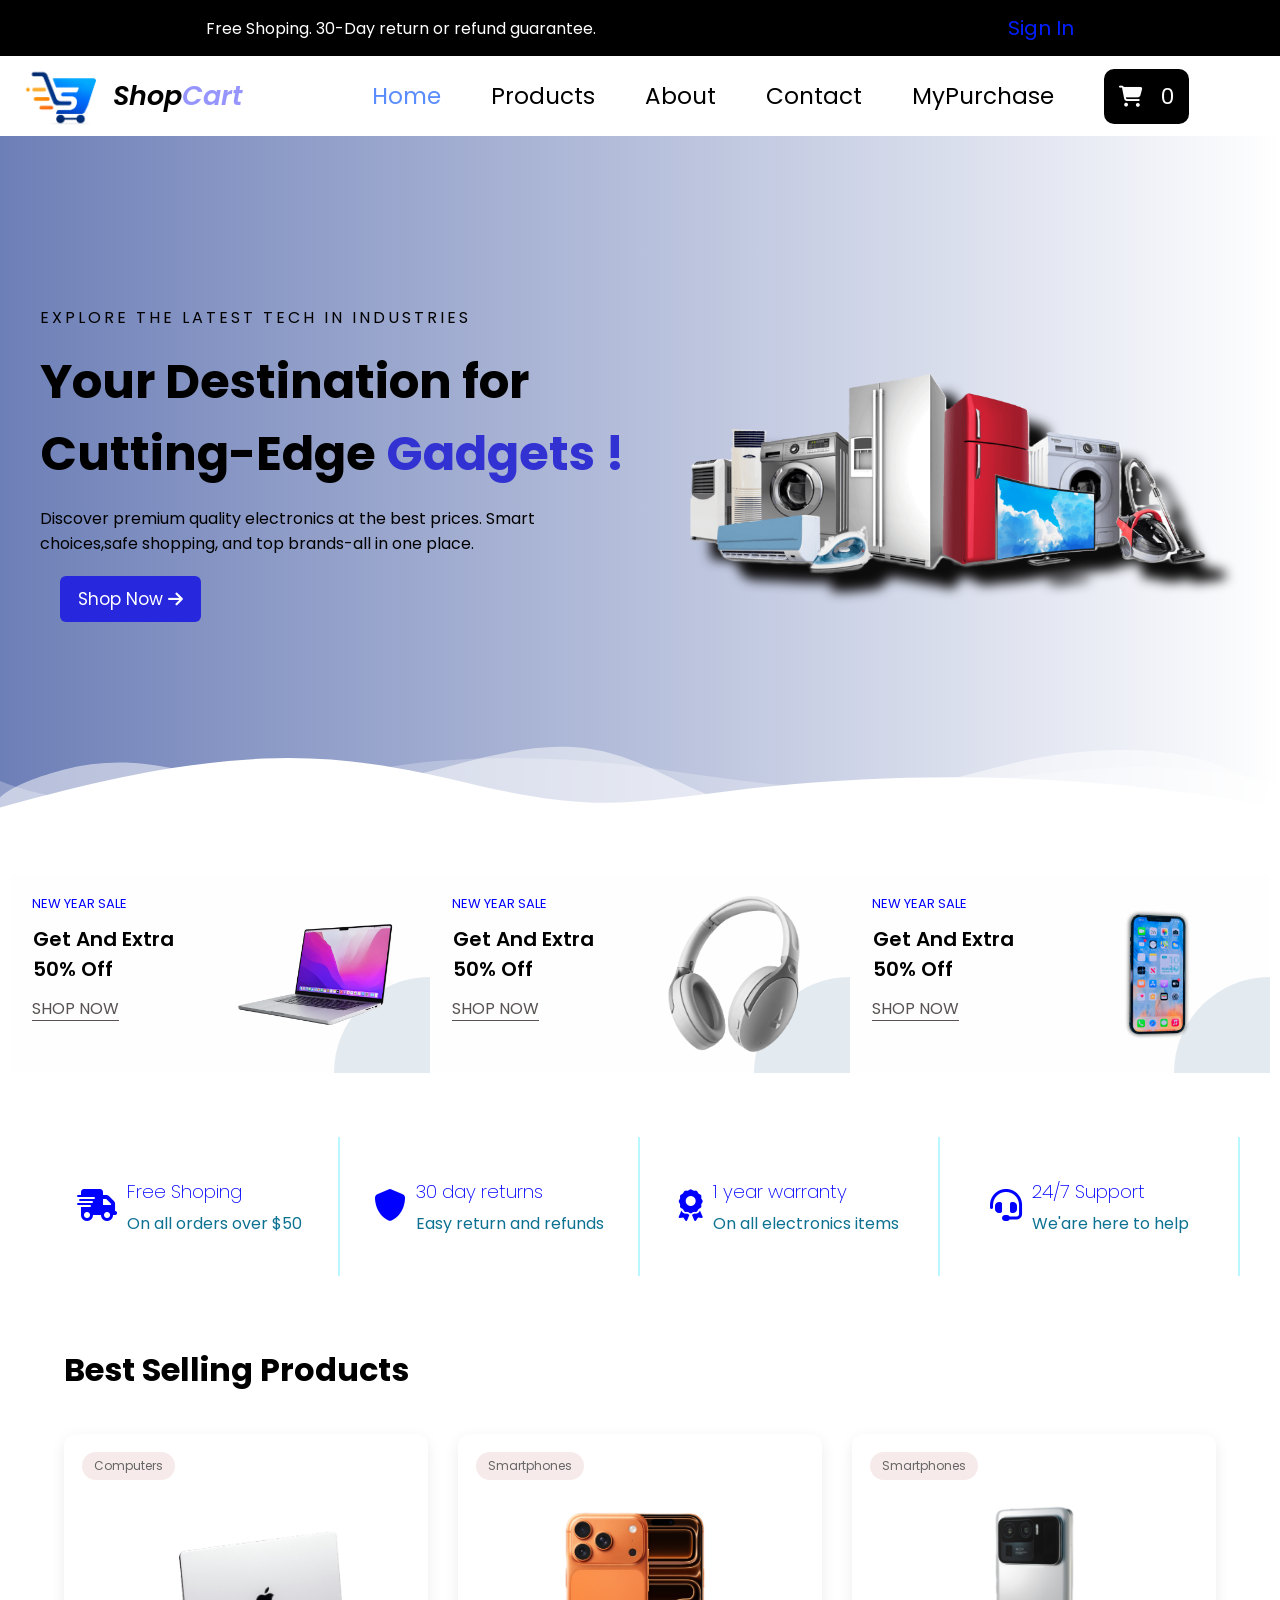
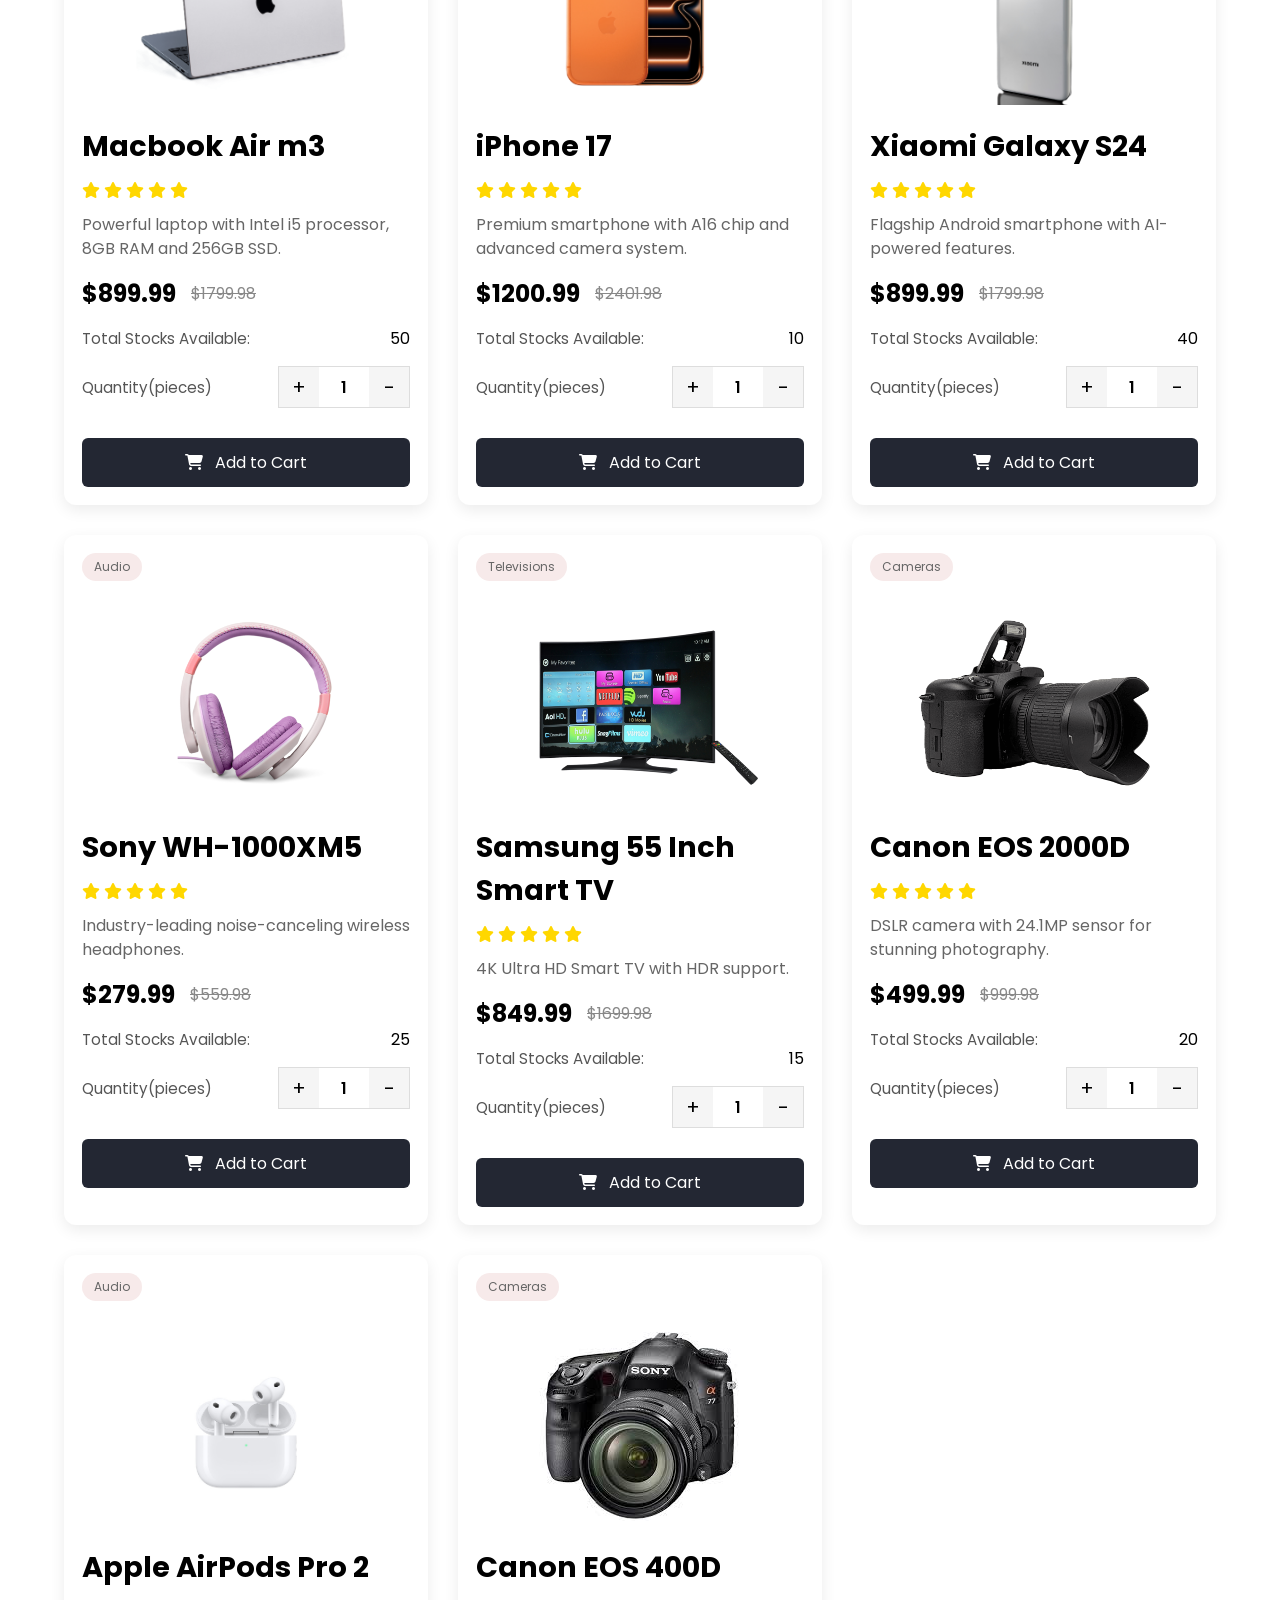
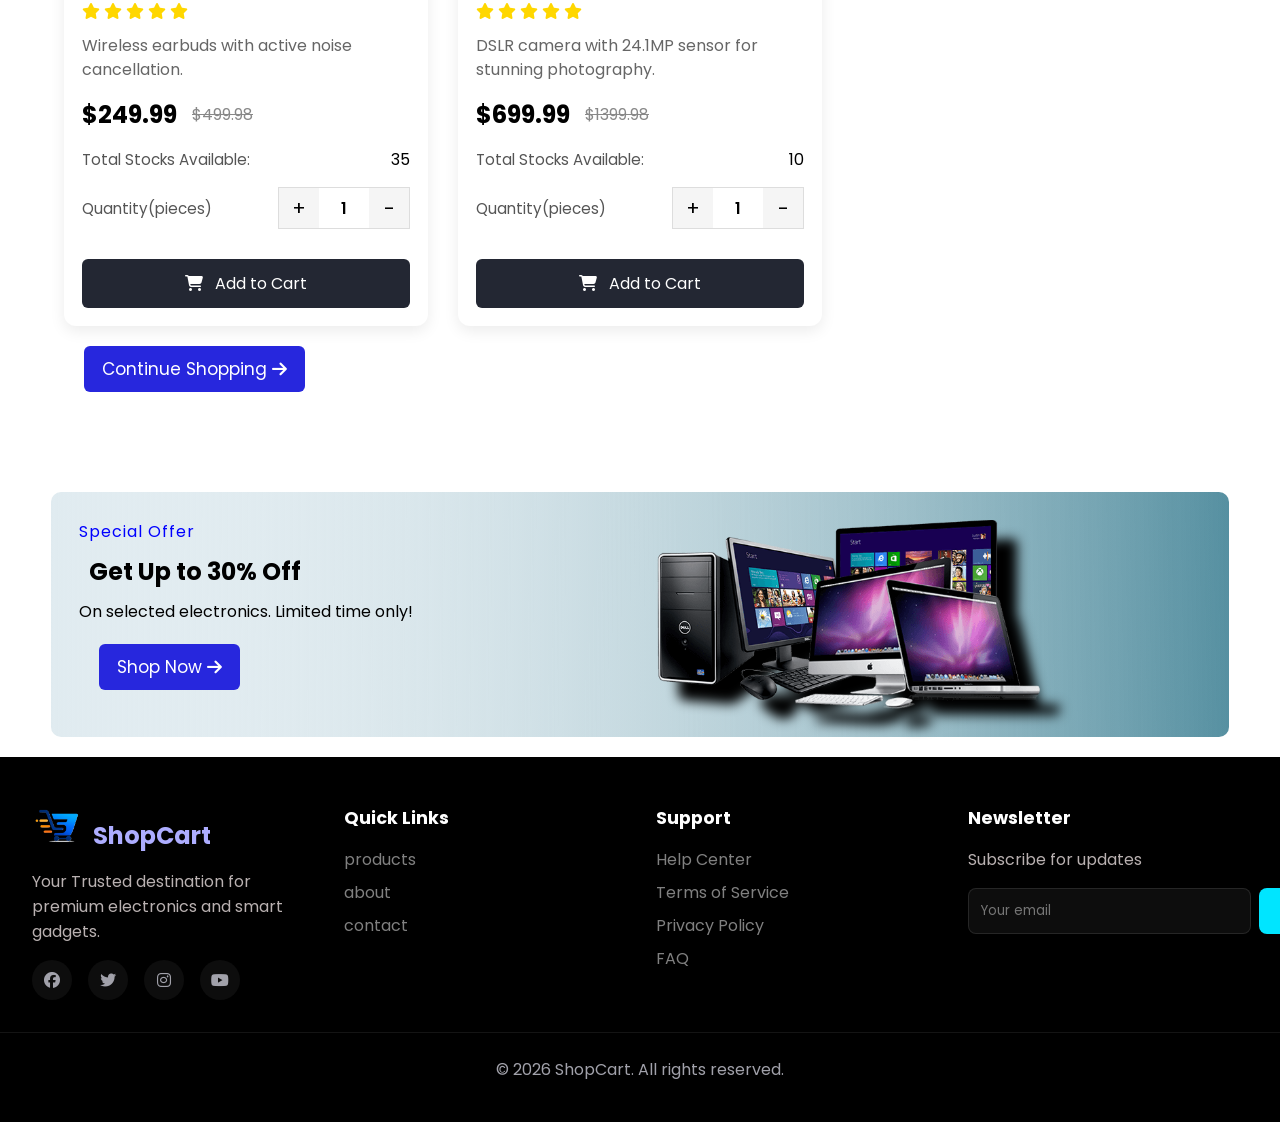
==== index.html @ cdc8db8f "All is good" ====
<!DOCTYPE html>
<html lang="en">

<head>
    <meta charset="UTF-8">
    <meta name="viewport" content="width=device-width, initial-scale=1.0">
    <title>Shopcart -Shop more, Save more</title>
    <link rel="preconnect" href="https://fonts.googleapis.com">
    <link rel="preconnect" href="https://fonts.gstatic.com" crossorigin>
    <link
        href="https://fonts.googleapis.com/css2?family=Poppins:ital,wght@0,100;0,200;0,300;0,400;0,500;0,600;0,700;0,800;0,900;1,100;1,200;1,300;1,400;1,500;1,600;1,700;1,800;1,900&display=swap"
        rel="stylesheet">
    <link rel="stylesheet" href="https://cdnjs.cloudflare.com/ajax/libs/font-awesome/6.4.0/css/all.min.css">
    <link rel="stylesheet" href="style.css">
</head>

<body>
    <header>
        <div class="top_pop_container">
            <div>
                <p class="top_pop_txt">Free Shoping. 30-Day return or refund guarantee.</p>
            </div>
            <div>
                <a href="login.html" class="sign_in_btn">Sign In</a>
            </div>
        </div>
        <div class="navbar-container">
            <div class="navbar">

                <div class="logo">
                    <img src="images/logo.png" alt="Logo">
                    <p>Shop<span style="color: rgb(149, 149, 253);">Cart</span></p>


                </div>
                <div class="navbar-list">
                    <ul class="navbar-links">
                        <li><a href="index.html" style="color:#5a8cfb ;">Home</a></li>
                        <li><a href="products.html">Products</a></li>
                        <li><a href="About.html">About</a></li>
                        <li><a href="contact.html">Contact</a></li>
                        <li><a href="MyPurchase.html">MyPurchase</a></li>
                        <a href="MyPurchase.html" class="shop-cart-btn"><i class="fa-solid fa-cart-shopping"> </i>
                            <span class="cartvalue">0</span></a>
                    </ul>
                </div>
            </div>
            <div class="navbar2">
                <input type="checkbox" id="check">
                <label for="check">
                    <svg class="btn " xmlns="http://www.w3.org/2000/svg" viewBox="0 0 640 640">
                        <path
                            d="M96 160C96 142.3 110.3 128 128 128L512 128C529.7 128 544 142.3 544 160C544 177.7 529.7 192 512 192L128 192C110.3 192 96 177.7 96 160zM96 320C96 302.3 110.3 288 128 288L512 288C529.7 288 544 302.3 544 320C544 337.7 529.7 352 512 352L128 352C110.3 352 96 337.7 96 320zM544 480C544 497.7 529.7 512 512 512L128 512C110.3 512 96 497.7 96 480C96 462.3 110.3 448 128 448L512 448C529.7 448 544 462.3 544 480z" />
                    </svg>
                    <svg class="cancel" xmlns="http://www.w3.org/2000/svg" viewBox="0 0 640 640">
                        <path
                            d="M504.6 148.5C515.9 134.9 514.1 114.7 500.5 103.4C486.9 92.1 466.7 93.9 455.4 107.5L320 270L184.6 107.5C173.3 93.9 153.1 92.1 139.5 103.4C125.9 114.7 124.1 134.9 135.4 148.5L278.3 320L135.4 491.5C124.1 505.1 125.9 525.3 139.5 536.6C153.1 547.9 173.3 546.1 184.6 532.5L320 370L455.4 532.5C466.7 546.1 486.9 547.9 500.5 536.6C514.1 525.3 515.9 505.1 504.6 491.5L361.7 320L504.6 148.5z" />
                    </svg>
                </label>
                <div class="sidebar">
                    <header>MY MENU</header>
                    <ul>
                        <li><a href="index.html">Home</a></li>
                        <li><a href="products.html">Products</a></li>
                        <li><a href="About.html">About</a></li>
                        <li><a href="contact.html">Contact</a></li>
                        <li><a href="MyPurchase.html">My Purchase</a></li>
                    </ul>
                </div>
            </div>
        </div>
    </header>
   
        <section class="hero-section">
            <div class="hero-txt-container">
                <p class="latest-tech-txt">Explore the latest tech in Industries</p>
                <h1 class="hero-header-txt">Your Destination for Cutting-Edge <span
                        style=" color: rgb(50 50 210);;">Gadgets !</span></h1>
                <p>Discover premium quality electronics at the best prices. Smart choices,safe shopping, and top
                    brands-all in one place.</p>
                <a href="products.html"><button class="shop-btn">Shop Now <i
                            class="fas fa-arrow-right"></i></button></a>
            </div>
            <div class="hero-side-image">
                <img src="images/heroImage.png" alt="main-image">
            </div>


            <div class="custom-shape-divider-bottom-1781181778">
                <svg data-name="Layer 1" xmlns="http://www.w3.org/2000/svg" viewBox="0 0 1200 120"
                    preserveAspectRatio="none">
                    <path
                        d="M0,0V46.29c47.79,22.2,103.59,32.17,158,28,70.36-5.37,136.33-33.31,206.8-37.5C438.64,32.43,512.34,53.67,583,72.05c69.27,18,138.3,24.88,209.4,13.08,36.15-6,69.85-17.84,104.45-29.34C989.49,25,1113-14.29,1200,52.47V0Z"
                        opacity=".25" class="shape-fill"></path>
                    <path
                        d="M0,0V15.81C13,36.92,27.64,56.86,47.69,72.05,99.41,111.27,165,111,224.58,91.58c31.15-10.15,60.09-26.07,89.67-39.8,40.92-19,84.73-46,130.83-49.67,36.26-2.85,70.9,9.42,98.6,31.56,31.77,25.39,62.32,62,103.63,73,40.44,10.79,81.35-6.69,119.13-24.28s75.16-39,116.92-43.05c59.73-5.85,113.28,22.88,168.9,38.84,30.2,8.66,59,6.17,87.09-7.5,22.43-10.89,48-26.93,60.65-49.24V0Z"
                        opacity=".5" class="shape-fill"></path>
                    <path
                        d="M0,0V5.63C149.93,59,314.09,71.32,475.83,42.57c43-7.64,84.23-20.12,127.61-26.46,59-8.63,112.48,12.24,165.56,35.4C827.93,77.22,886,95.24,951.2,90c86.53-7,172.46-45.71,248.8-84.81V0Z"
                        class="shape-fill"></path>
                </svg>
            </div>
        </section>
        <section class="section-extra-product">
            <div class="extra_product_container">
                <div class="extra-product grid">
                    <div class="extra-product-info">
                        <p>new year sale</p>
                        <h3>get and extra 50% off</h3>
                        <a href="products.html">Shop Now</a>
                    </div>
                    <div class="extra-product-image">
                        <img src="images/laptop2.png" alt="">
                    </div>
                </div>
                <div class="extra-product grid">
                    <div class="extra-product-info">
                        <p>new year sale</p>
                        <h3>get and extra 50% off</h3>
                        <a href="products.html">Shop Now</a>
                    </div>
                    <div class="extra-product-image">
                        <img src="images/headphone2.png" alt="">
                    </div>
                </div>
                <div class="extra-product grid">
                    <div class="extra-product-info">
                        <p>new year sale</p>
                        <h3>get and extra 50% off</h3>
                        <a href="products.html">Shop Now</a>
                    </div>
                    <div class="extra-product-image">
                        <img src="images/iphone.png" alt="">
                    </div>
                </div>

            </div>
        </section>
        <section class="state-section">
            <div class="state-container">
                <div class="state-card">
                    <div class="state-logo">
                        <i class="fa-solid fa-truck-fast"></i>
                    </div>
                    <div class="state-info">
                        <h3>Free Shoping</h3>
                        <p>On all orders over $50</p>
                    </div>
                </div>
                <div class="state-card">
                    <div class="state-logo">
                        <i class="fa-solid fa-shield"></i>
                    </div>
                    <div class="state-info">
                        <h3>30 day returns</h3>
                        <p>Easy return and refunds</p>
                    </div>
                </div>
                <div class="state-card">
                    <div class="state-logo">
                        <i class="fa-solid fa-award"></i>
                    </div>
                    <div class="state-info">
                        <h3>1 year warranty</h3>
                        <p>On all electronics items</p>
                    </div>
                </div>
                <div class="state-card">
                    <div class="state-logo">
                        <i class="fa-solid fa-headset"></i>
                    </div>
                    <div class="state-info">
                        <h3>24/7 Support</h3>
                        <p>We'are here to help</p>
                    </div>
                </div>
            </div>
        </section>

        <!-- template cards  -->

        <section class="section-products">
            <div class="container">
                <div class="section-common-heading">Best Selling Products</div>
            </div>
            <section class="container">
                <div id="productConatiner">

                </div>

            </section>

            <button class="shop-btn">
                <a href="products.html" style="color: white;"> Continue Shopping
                    <i class="fa-solid fa-arrow-right"></i>
                </a>

            </button>
        </section>

        <template id="productTemplate">
            <div class="cards" id="cardvalue">
                <article class="information [card]">
                    <span class="category"></span>
                    <div class="imageContainer">
                        <img src="" alt="">
                    </div>
                    <h2 class="productName"></h2>
                    <div class="productRating">

                        <i class="fa-solid fa-star"></i>
                        <i class="fa-solid fa-star"></i>
                        <i class="fa-solid fa-star"></i>
                        <i class="fa-solid fa-star"></i>
                        <i class="fa-solid fa-star"></i>
                    </div>
                    <p class="productDescription">

                    </p>
                    <div class="productPriceElement">
                        <p class="productPrice"></p>
                        <p class="productActualPrice"></p>
                    </div>
                    <div class="productStockElement">
                        <p class="productProperty">Total Stocks Available:</p>
                        <p class="productStock"></p>
                    </div>
                    <div class="productQuantityElement">
                        <p class="productProperty">Quantity(pieces) </p>
                        <div class="stockElement">
                            <button class="cartIncrement">+</button>
                            <p class="productQuantity">1</p>
                            <button class="cartDecrement">-</button>
                        </div>
                    </div>
                    <button class="add-to-cart-button">
                        <i class="fa-solid fa-cart-shopping"></i> Add to Cart
                    </button>

                </article>
            </div>

        </template>

        <!-- template cards  -->
        <section class="bottom-offer-container">
            <div>
                <p>Special Offer</p>
                <h1>Get Up to 30% Off</h1>
                <p>On selected electronics. Limited time only!</p>
                <a href="products.html"><button class="shop-btn">Shop Now <i
                            class="fas fa-arrow-right"></i></button></a>
            </div>
            <div>
                <img src="images/e1.png" alt="eletronic items">
            </div>
        </section>

   

    <!-- Footer -->
    <footer class="footer">
        <div class="footer-content">
            <div class="footer-section">
                <h3><img src="images/logo.png" alt="logo" style=" width: 56px;"> ShopCart</h3>
                <p>Your Trusted destination for premium electronics and smart gadgets.</p>
                <div class="social-icons">
                    <a href="#" data-testid="social-facebook"><i class="fab fa-facebook"></i></a>
                    <a href="#" data-testid="social-twitter"><i class="fab fa-twitter"></i></a>
                    <a href="#" data-testid="social-instagram"><i class="fab fa-instagram"></i></a>
                    <a href="#" data-testid="social-youtube"><i class="fab fa-youtube"></i></a>
                </div>
            </div>
            <div class="footer-section">
                <h4>Quick Links</h4>
                <ul>
                    <li><a href="products.html">products</a></li>
                    <li><a href="about.html">about </a></li>
                    <li><a href="contact.html">contact</a></li>
                </ul>
            </div>
            <div class="footer-section">
                <h4>Support</h4>
                <ul>
                    <li><a href="#">Help Center</a></li>
                    <li><a href="#">Terms of Service</a></li>
                    <li><a href="#">Privacy Policy</a></li>
                    <li><a href="#">FAQ</a></li>
                </ul>
            </div>
            <div class="footer-section">
                <h4>Newsletter</h4>
                <p>Subscribe for updates</p>
                <div class="newsletter">
                    <input type="email" placeholder="Your email" data-testid="newsletter-input">
                    <button data-testid="newsletter-btn"><i class="fas fa-paper-plane"></i></button>
                </div>
            </div>
        </div>
        <div class="footer-bottom">
            <p>&copy; 2026 ShopCart. All rights reserved.</p>
        </div>
    </footer>


    <script src="js/script.js"></script>
</body>

</html>
---- style.css ----
* {
    margin: 0;
    padding: 0;
    box-sizing: border-box;
   font-family: "Poppins", sans-serif;

}

a {
    text-decoration: none;
}

body {
    min-height: 100vh;
    width: 100vw;
    overflow-x: hidden;
}


/* header  start*/

.toast{
    position: fixed;
    top: 2rem;
    right: 1.4rem;
    padding: 10px 20px;
    background-color: #000;
    color: white;
    border-radius: 5px;
    font-size: 20px;
    z-index: 1000;
    animation: toast 2s linear;
}



@keyframes toast {
    0%{
        transform: translateX(100%);
        opacity: 0;
        
    }
    20%{
        transform: translateX(0);
        opacity: 1;
    }
    100%{
        transform: translateX(0);
        opacity: 1;
    }
}

.top_pop_container {
    display: flex;
    justify-content: space-around;
    align-items: center;
    height: 3.5rem;
    background-color: black;
    color: white;
}

.sign_in_btn {
    text-decoration: none;
    font-size: 20px;
    color: rgb(0, 30, 255);
}

.navbar {
    display: flex;
    justify-content: space-between;
    align-items: center;
    height: 5rem;
}

.logo {
    display: flex;
    align-items: center;
    justify-content: center;
    margin-left: 20px;
}

.logo img {
    width: 93px;

}
.shop-cart-btn i{
    font-size: 1.3rem;
    
}
.shop-cart-btn {
      display: flex;
    justify-content: center;
    align-items: center;
    gap: 19px;
    padding: 11px 15px;
    font-size: 22px;
    border-radius: 10px;
    color: #fdfdfd;
    background-color: #000000;


}

.logo p {
    font-style: italic;
    font-size: 27px;
    font-weight: 600;
}

.navbar-links {
    display: flex;
    justify-content: center;
    align-items: center;
    gap: 50px;
    margin-right: 91px;
    text-decoration: none;
    list-style: none;

}

.navbar-links li a {
    color: black;
    font-size: 23px;
    font-weight: 400;
    position: relative;
}

.navbar-links li a::after{
    content: "";
    position: absolute;
    width: 0%;
    height: 3px;
    background-color: #5a8cfb;
    bottom: -4px;
    left: 0;
    transition: all 0.3s ease;
    border-radius: 20px;

}
.navbar-links li a:hover::after{
    width: 100%;
}



#check {
    display: none;
}

.navbar2 {
    display: none;
}

/* Show only on mobile */
@media (max-width: 768px) {
    .navbar2 {
        display: block;
    }
}

@media (max-width:1124px) {
    .navbar2 {
        display: block;

    }

    .navbar-links {
        display: none;


    }
}

/* Sidebar */
.sidebar {
    position: fixed;
    right: -250px;
    /* hidden */
    width: 200px;
    background-color: black;
    color: #fff;
    z-index: 999;
    padding: 0;
    top: 56px;
}

/* Show sidebar */
#check:checked~.sidebar {
    right: 0;
}

/* Toggle buttons */
label .btn,
label .cancel {
    position: absolute;
    right: 20px;
    top: 11px;
    width: 50px;
    cursor: pointer;
    z-index: 1001;
    border-radius: 6px;

}

label .btn {
    font-size: 50px;
    padding: 2px 5px;
    background-color: var(--accent-primary);
    transition: all 0.5s ease;
}

/* Hide cancel icon initially */
label .cancel {
    opacity: 0;
    font-size: 50px;
    padding: 2px 5px;
    background-color: var(--accent-primary);
    transition: all 0.3s ease;
}

/* Toggle icons */
#check:checked~label .btn {
    opacity: 0;
    transform: rotate(180deg);
}


#check:checked~label .cancel {
    opacity: 1;
    transform: rotate(180deg);

}

/* Sidebar menu */
.sidebar header {
    font-size: 24px;
    text-align: left;
    padding: 19px 25px;
    background: #7db2b8;
    font-weight: bold;
    color: #fff;
}

.sidebar ul {
    list-style: none;
    padding: 0;
}

.sidebar ul li {
    margin: 5px 0;
}

.sidebar ul li a {
    display: block;
    padding: 12px 20px;
    text-decoration: none;
    font-size: 21px;
    color: #fff;
    transition: all 0.3s ease;
}

.sidebar ul li a:hover {
    background: rgba(5, 187, 208, 0.497);
    color: #fff;
}


.navbar-container {
    position: relative;
}


/* header  end*/

/* main start  */

.hero-section {
    background: linear-gradient(90deg, #6d7fb7, transparent);
    display: flex;
    justify-content: center;
    align-items: center;
    gap: 20px;
    padding: 40px;
    min-height: 75vh;
    position: relative;
}

.hero-txt-container {
    width: 50%;
}

.hero-side-image {

    display: flex;
    justify-content: center;
    width: 50%;
}

.hero-side-image img {
    width: 100%;
    filter:drop-shadow(20px 19px 6px rgb(13, 12, 12));
    height: auto;
}

.hero-header-txt {
    font-size: 3rem;
    color: #000000;
    margin: 16px 0;
}

.latest-tech-txt {

    text-transform: uppercase;
    letter-spacing: 3px;
}

/* Mobile */
@media (max-width: 768px) {
    .hero-section {
        flex-direction: column;
        text-align: center;
        padding: 20px;
    }

    .hero-header-txt {
        font-size: 2.5rem;
    }

    .latest-tech-txt {
        font-size: 1rem;
    }

    .hero-side-image img {
        /* width: 80%;
        max-width: 300px; */
        display: none;
    }
}

.custom-shape-divider-bottom-1781181778 {
    position: absolute;
    bottom: 0;
    left: 0;
    width: 100%;
    overflow: hidden;
    line-height: 0;
    transform: rotate(180deg);

}

.custom-shape-divider-bottom-1781181778 svg {
    position: relative;
    display: block;
    width: calc(100% + 1.3px);
    height: 70px;

}

.custom-shape-divider-bottom-1781181778 .shape-fill {
    fill: #ffffff;
}

.shop-btn {
    border: none;
    padding: 10px 18px;
    font-size: 17px;
    color: white;
    background: #2727dd;
    border-radius: 6px;
    margin: 20px
}

.shop-btn i {
    transition: all 0.3s ease;
}

.shop-btn:hover i {
    transform: translateX(10px);
}

.extra_product_container {
    margin: 44px 0;
    padding: 10px;
    display: grid;
    grid-template-columns: repeat(3, 1fr);
}
@media (max-width:768px) {
    .extra_product_container{
        grid-template-columns: 1fr;
    }
    .extra-product-info{
        text-align: center;
    }

}

.grid {
    display: grid;
    padding: 1.2rem 1.4rem;
    background-color: #fefefe;
    grid-template-columns: repeat(2, 1fr);
    position: relative;
    margin: 10px 0;

}

.grid .extra-product-image img {
    width: 10rem;
    height: auto;
    z-index: 2;
}

@media (max-width:1000px) {
    .grid .extra-product-image img {
        width: 6rem;
    }
}

.extra-product-image {
    display: flex;
    justify-content: center;
    align-items: center;
    z-index: 2;

}

main {
    background: #f5f5f6;
}

.grid::after {
    content: "";
    position: absolute;
    right: 0;
    bottom: 0;
    width: 6rem;
    height: 6rem;
    border-radius: 100% 0% 0% 100% / 100% 0%;
    background-color: #e3eaf0;
    z-index: 1;

}

.extra-product-info p {
    font-size: 13px;
    text-transform: uppercase;
    color: blue;
}

.extra-product-info h3 {
    font-size: 20px;
    text-transform: capitalize;
    margin: 10px 0px 12px 1px;
    font-weight: 600;
}

.extra-product-info a {
    text-transform: uppercase;
    color: #595252;
    border-bottom: 1px solid;
}

.state-section{
    
    margin: 10px 40px;
    background-color: white;
}
.state-container{
    display: grid;
    grid-template-columns: repeat(4,1fr);
    justify-content: center;
    align-items: center;
}
.state-card{
    display: flex;
    justify-content: center;
    align-items: center;
    gap: 10px;
    padding: 40px 0px;
        border-right: 2px solid #b8f7ff;
  
}
.state-logo i{
    font-size: 2rem;
    color: blue;
}
.state-info {

color: #0d7292;
    display: flex;
    gap: 5px;
    flex-direction: column;
}
.state-info h3{
    font-weight: 200;
    color: blue;
}
@media (max-width:928px) {
    .state-container{
        grid-template-columns: repeat(2,1fr);
    }
}

.bottom-offer-container {
       display: grid;
    justify-content: center;
    grid-template-columns: 1fr 1fr;
    align-items: center;
    width: 92vw;
    padding: 0px 28px;
    margin: 20px auto;
    border-radius: 10px;
    background: linear-gradient(90deg, #e0ebf0, transparent), linear-gradient(269deg, #5690a1, transparent);
}

.bottom-offer-container div > img{
    width:75% ;
    filter: drop-shadow(20px 19px 6px black);
}
.bottom-offer-container div p:first-child{
       letter-spacing: 1px;
    color: blue;
}

.bottom-offer-container div h1{
    margin: 10px;
}




/* footer start  */

.footer {
    background: black;
    border-top: 1px solid var(--border-subtle);
    padding: 3rem 0 1rem;
}

.footer-content {
    max-width: 1400px;
    margin: 0 auto;
    padding: 0 2rem;
    display: grid;
    grid-template-columns: repeat(auto-fit, minmax(250px, 1fr));
    gap: 2rem;
    margin-bottom: 2rem;
    color: white;
}

.footer-section h3 {
    font-size: 1.5rem;
    margin-bottom: 1rem;
   color: rgb(173, 173, 255);
}

.footer-section h4 {
    font-size: 1.1rem;
    margin-bottom: 1rem;
}

.footer-section p {
    color: rgb(185, 177, 177);
    margin-bottom: 1rem;
}

.footer-section ul {
    list-style: none;
}

.footer-section ul li {
    margin-bottom: 0.5rem;
}

.footer-section ul li a {
    color: grey;
    text-decoration: none;
    transition: color 0.3s ease;
}

.footer-section ul li a:hover {
    color: #00E5FF;
}

.social-icons {
    display: flex;
    gap: 1rem;
}

.social-icons a {
    width: 40px;
    height: 40px;
    border-radius: 50%;
    background: rgba(255, 255, 255, 0.05);
    display: flex;
    align-items: center;
    justify-content: center;
    color: #A1A1AA;
    transition: background 0.3s ease, color 0.3s ease, box-shadow 0.3s ease;
}

.social-icons a:hover {
    background: #00E5FF;
    color: #0A0A0B;
    box-shadow: 0 0 15px rgba(0, 229, 255, 0.5);
}

.newsletter {
    display: flex;
    gap: 0.5rem;
}

.newsletter input {
    flex: 1;
    background: rgba(255, 255, 255, 0.05);
    border: 1px solid rgba(255, 255, 255, 0.1);
    border-radius: 8px;
    padding: 0.75rem;
    color: #FFFFFF;
    outline: none;
    transition: border 0.3s ease;
}

.newsletter input:focus {
    border-color: #00E5FF;
}

.newsletter button {
    background: #00E5FF;
    border: none;
    border-radius: 8px;
    padding: 0.75rem 1.5rem;
    color: #0A0A0B;
    cursor: pointer;
    transition: background 0.3s ease, box-shadow 0.3s ease;
}

.newsletter button:hover {
    background: #FFFFFF;
    box-shadow: 0 0 15px rgba(0, 229, 255, 0.5);
}

.footer-bottom {
    text-align: center;
    padding: 1.5rem 0;
    border-top: 1px solid rgba(255, 255, 255, 0.08);
    color: #A1A1AA;
}


/* footer end  */

.section-products {
    padding: 60px 5%;
}

.section-common-heading {
    font-size: 2rem;
    font-weight: 700;
    margin-bottom: 40px;
}

#productConatiner {
    display: grid;
    grid-template-columns: repeat(auto-fit, minmax(280px, 1fr));
    gap: 30px;
}

.cards {
    background: #fff;
    border-radius: 12px;
    box-shadow: 0 5px 15px rgba(0,0,0,0.08);
    overflow: hidden;
    transition: 0.3s;
}

.cards:hover {
    transform: translateY(-8px);
}

.information {
    padding: 18px;
}

.category {
    display: inline-block;
    padding: 5px 12px;
    background: #f7eaea;
    color: #666;
    border-radius: 20px;
    font-size: 0.75rem;
    margin-bottom: 15px;
}

.imageContainer {
    width: 100%;
    height: 220px;
    display: flex;
    justify-content: center;
    align-items: center;
}

.imageContainer img {
    max-width: 100%;
    max-height: 200px;
    object-fit: contain;
}

.productName {
    font-size: 1.8rem;
    margin: 10px 0;
}

.productRating {
    color: gold;
    margin-bottom: 10px;
}

.productDescription {
    color: #666;
    line-height: 1.5;
    margin-bottom: 15px;
}

.productPriceElement {
    display: flex;
    gap: 15px;
    align-items: center;
    margin-bottom: 15px;
}

.productPrice {
    font-size: 1.5rem;
    font-weight: 700;
}

.productActualPrice {
    color: #888;
    text-decoration: line-through;
}

.productStockElement,
.productQuantityElement {
    display: flex;
    justify-content: space-between;
    align-items: center;
    margin: 15px 0;
}

.productProperty {
    color: #555;
    font-size: 0.95rem;
}

.stockElement {
    display: flex;
    align-items: center;
    border: 1px solid #ddd;
}

.stockElement button {
    width: 40px;
    height: 40px;
    border: none;
    background: #f5f5f5;
    cursor: pointer;
    font-size: 1.2rem;
}

.productQuantity {
    width: 50px;
    text-align: center;
    font-weight: 600;
}

.add-to-cart-button {
    width: 100%;
    padding: 12px;
    border: none;
    border-radius: 6px;
    background: #232733;
    color: white;
    cursor: pointer;
    font-size: 1rem;
    margin-top: 15px;
    transition: 0.3s;
}

.add-to-cart-button:hover {
    background: #003ffc;
}

.add-to-cart-button i {
    margin-right: 8px;
}

/* Tablet */
@media (max-width: 768px) {
    #productConatiner {
        grid-template-columns: repeat(2, 1fr);
    }

    .imageContainer {
        height: 180px;
    }

    .productName {
        font-size: 1.4rem;
    }
}

/* Mobile */
@media (max-width: 576px) {
    #productConatiner {
        grid-template-columns: 1fr;
    }

    .section-products {
        padding: 40px 20px;
    }

    .imageContainer {
        height: 160px;
    }

    .productName {
        font-size: 1.3rem;
    }

    .productStockElement,
    .productQuantityElement {
        flex-direction: column;
        align-items: flex-start;
        gap: 10px;
    }
}
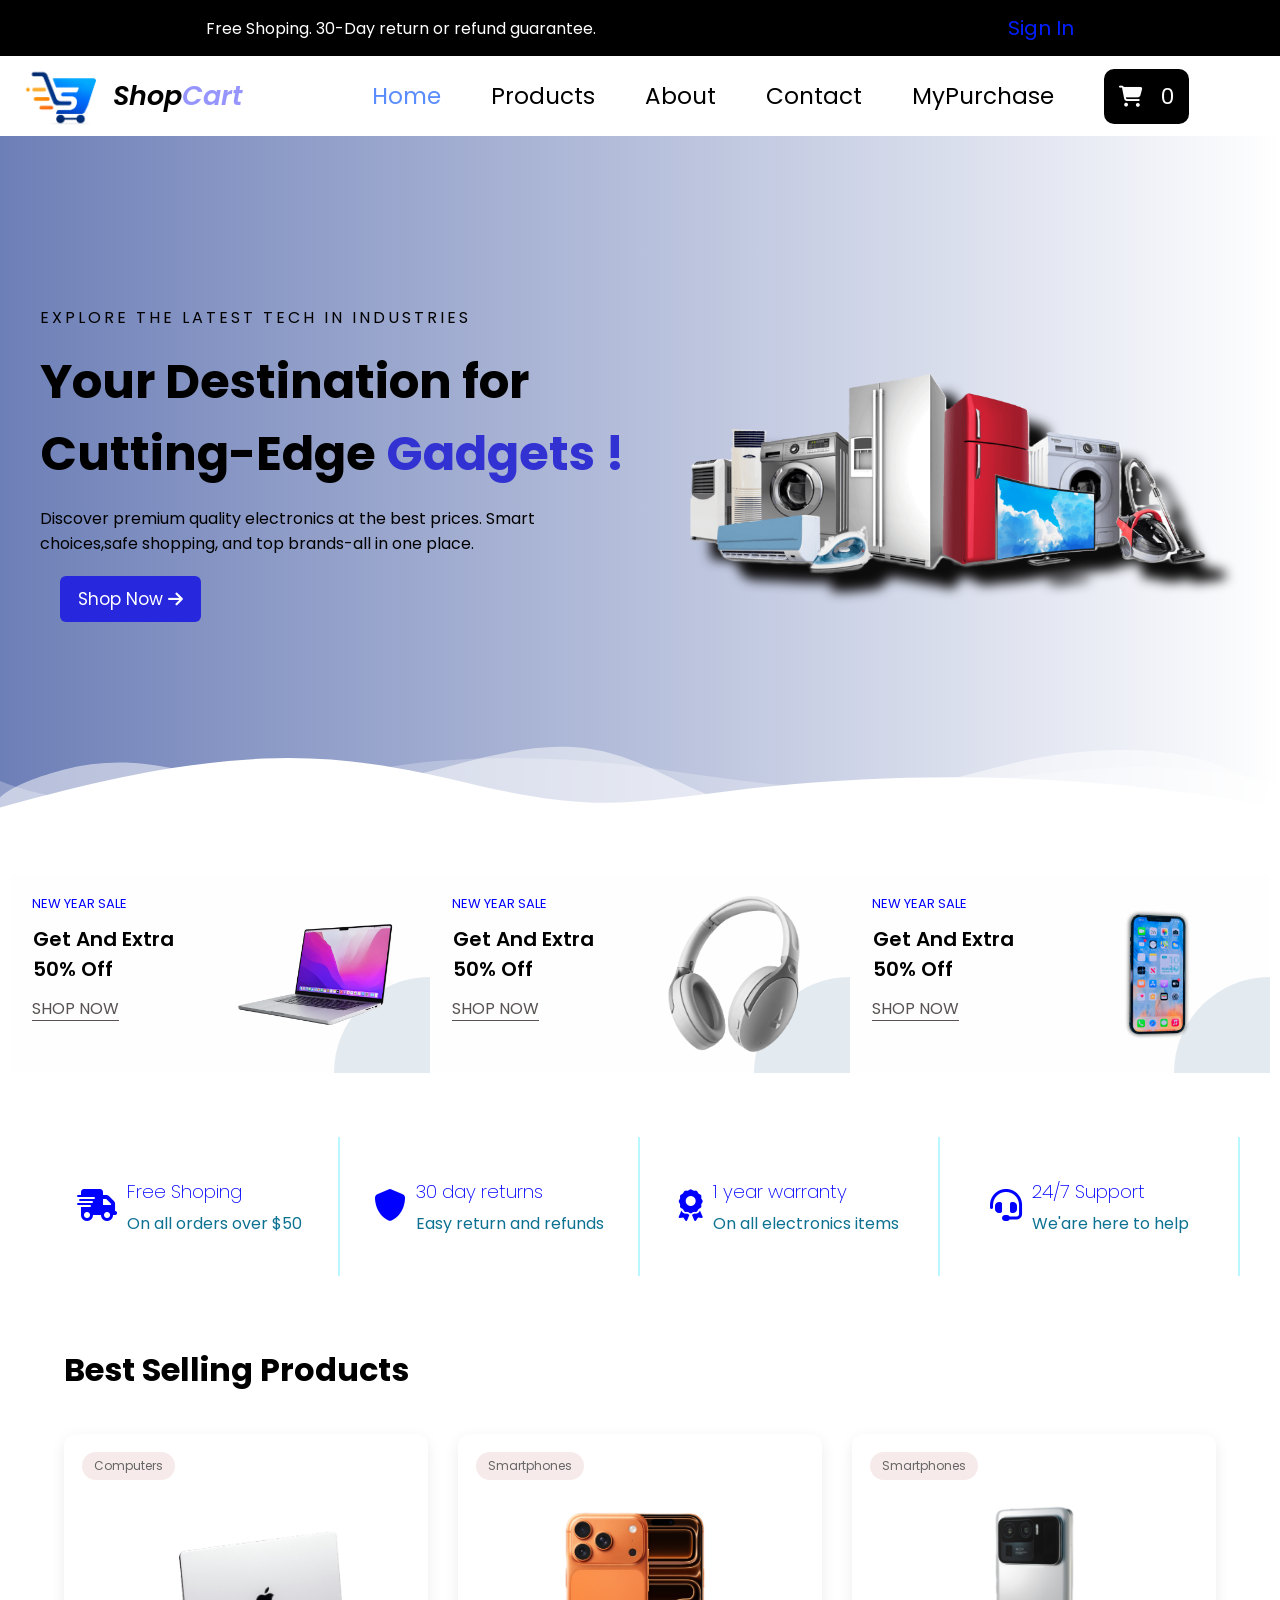
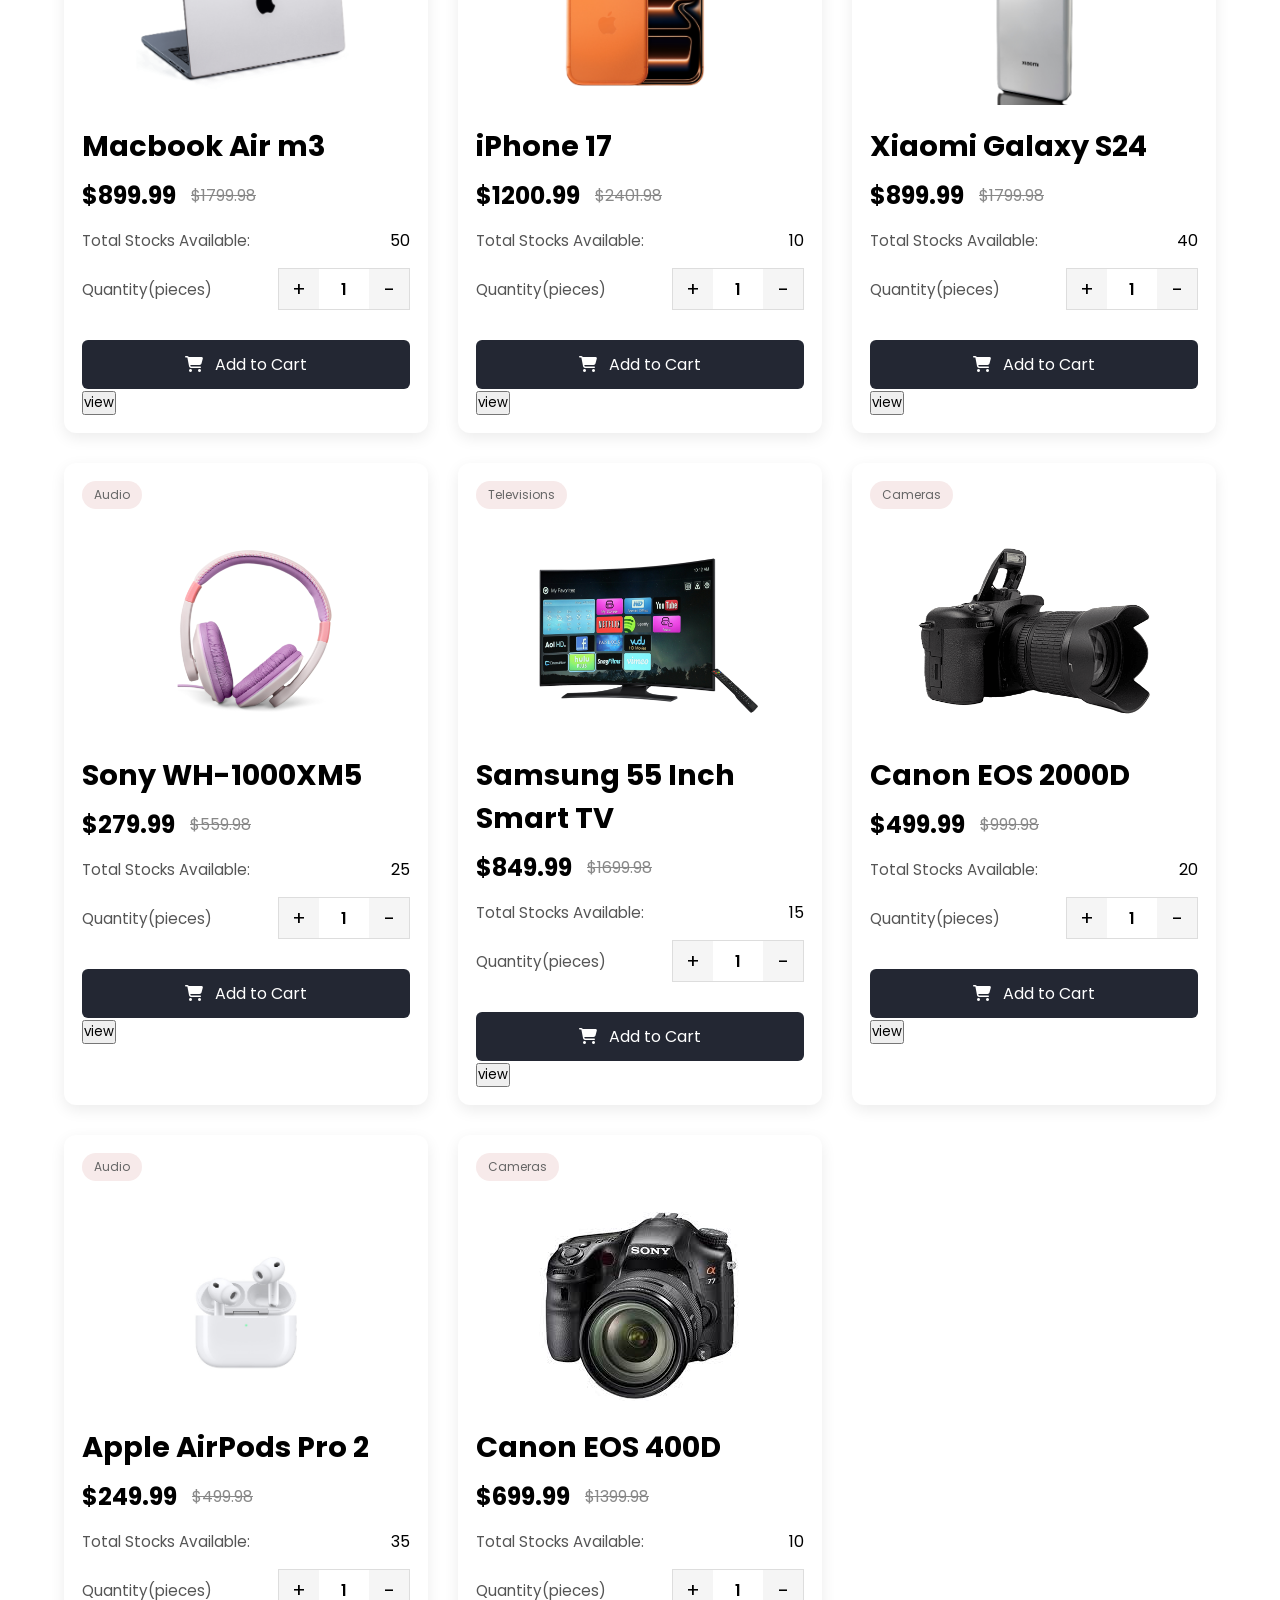
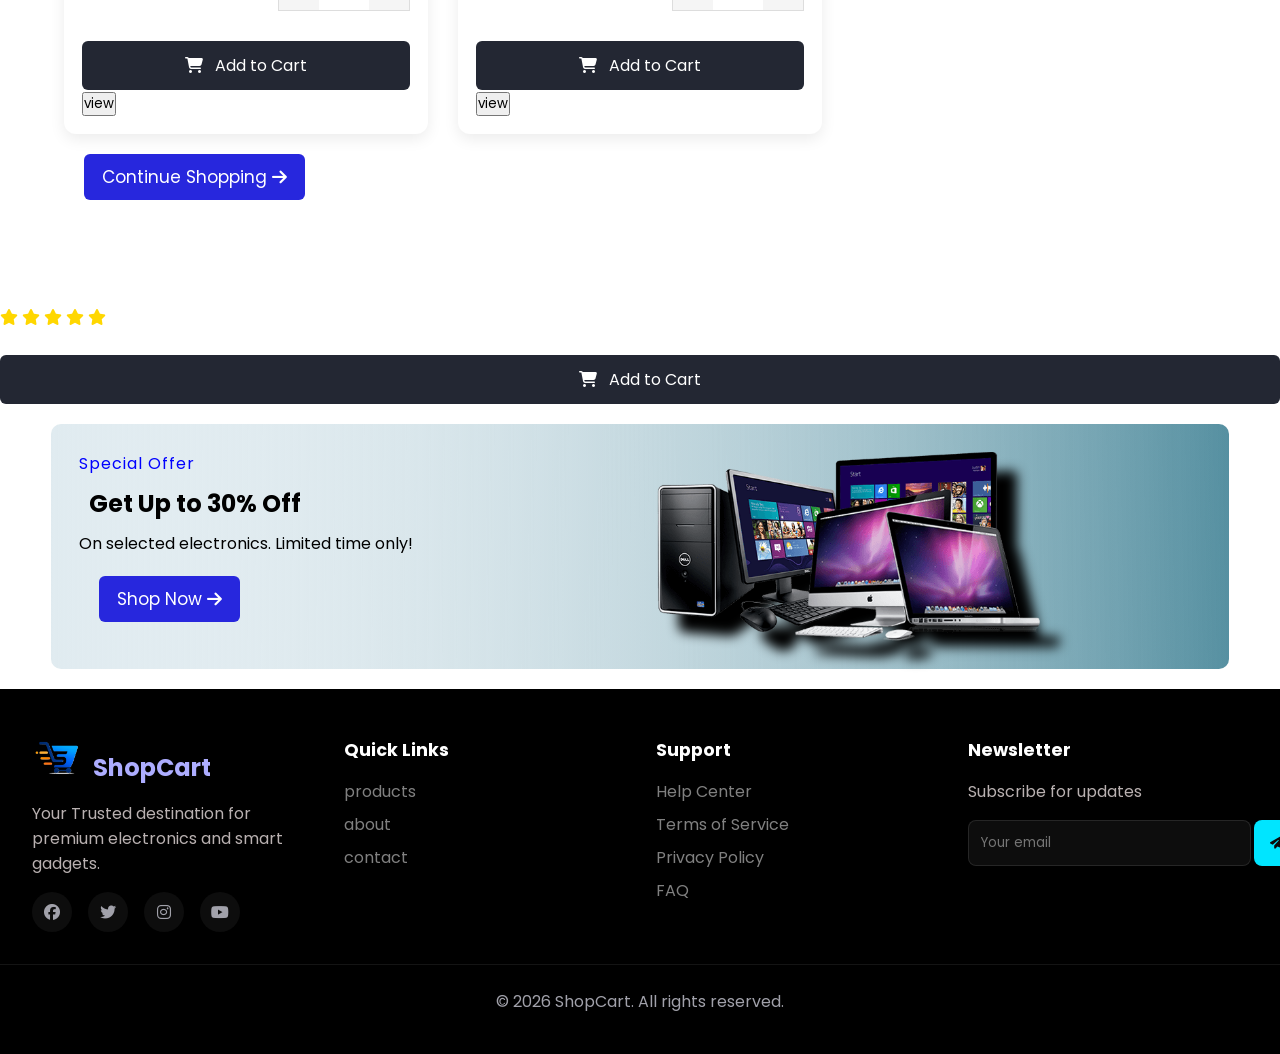
==== commit d91bb20c: "Update index.html" ====
--- a/index.html
+++ b/index.html
@@ -12,6 +12,7 @@
         rel="stylesheet">
     <link rel="stylesheet" href="https://cdnjs.cloudflare.com/ajax/libs/font-awesome/6.4.0/css/all.min.css">
     <link rel="stylesheet" href="style.css">
+   
 </head>
 
 <body>
@@ -206,17 +207,7 @@
                         <img src="" alt="">
                     </div>
                     <h2 class="productName"></h2>
-                    <div class="productRating">
-
-                        <i class="fa-solid fa-star"></i>
-                        <i class="fa-solid fa-star"></i>
-                        <i class="fa-solid fa-star"></i>
-                        <i class="fa-solid fa-star"></i>
-                        <i class="fa-solid fa-star"></i>
-                    </div>
-                    <p class="productDescription">
-
-                    </p>
+                   
                     <div class="productPriceElement">
                         <p class="productPrice"></p>
                         <p class="productActualPrice"></p>
@@ -236,13 +227,43 @@
                     <button class="add-to-cart-button">
                         <i class="fa-solid fa-cart-shopping"></i> Add to Cart
                     </button>
+                    <button class="view-btn">view </button>
 
                 </article>
             </div>
 
         </template>
 
-        <!-- template cards  -->
+        <div class="modal" >
+            <div class="modal-content">
+                <div>
+
+                    <span class="modal-close"></span>
+                    <img src="" alt="" id="modal-image">
+                </div>
+                <div>
+
+                    <h2 id="modal-title"></h2>
+                    <div class="productRating">
+
+                        <i class="fa-solid fa-star"></i>
+                        <i class="fa-solid fa-star"></i>
+                        <i class="fa-solid fa-star"></i>
+                        <i class="fa-solid fa-star"></i>
+                        <i class="fa-solid fa-star"></i>
+                    </div>
+                    <p id="modal-decription"></p>
+                    <p id="modal-price"></p>
+                     <button class="add-to-cart-button">
+                            <i class="fa-solid fa-cart-shopping"></i> Add to Cart
+                   </button>
+                </div>
+
+            </div>
+        </div>
+
+
+     
         <section class="bottom-offer-container">
             <div>
                 <p>Special Offer</p>
@@ -306,4 +327,4 @@
     <script src="js/script.js"></script>
 </body>
 
-</html>+</html>
--- a/style.css
+++ b/style.css
@@ -607,7 +607,7 @@
 
 .newsletter {
     display: flex;
-    gap: 0.5rem;
+    gap: 0.2rem;
 }
 
 .newsletter input {
@@ -629,7 +629,7 @@
     background: #00E5FF;
     border: none;
     border-radius: 8px;
-    padding: 0.75rem 1.5rem;
+    padding: 0.55rem 1rem;
     color: #0A0A0B;
     cursor: pointer;
     transition: background 0.3s ease, box-shadow 0.3s ease;
@@ -833,4 +833,4 @@
         align-items: flex-start;
         gap: 10px;
     }
-}+}
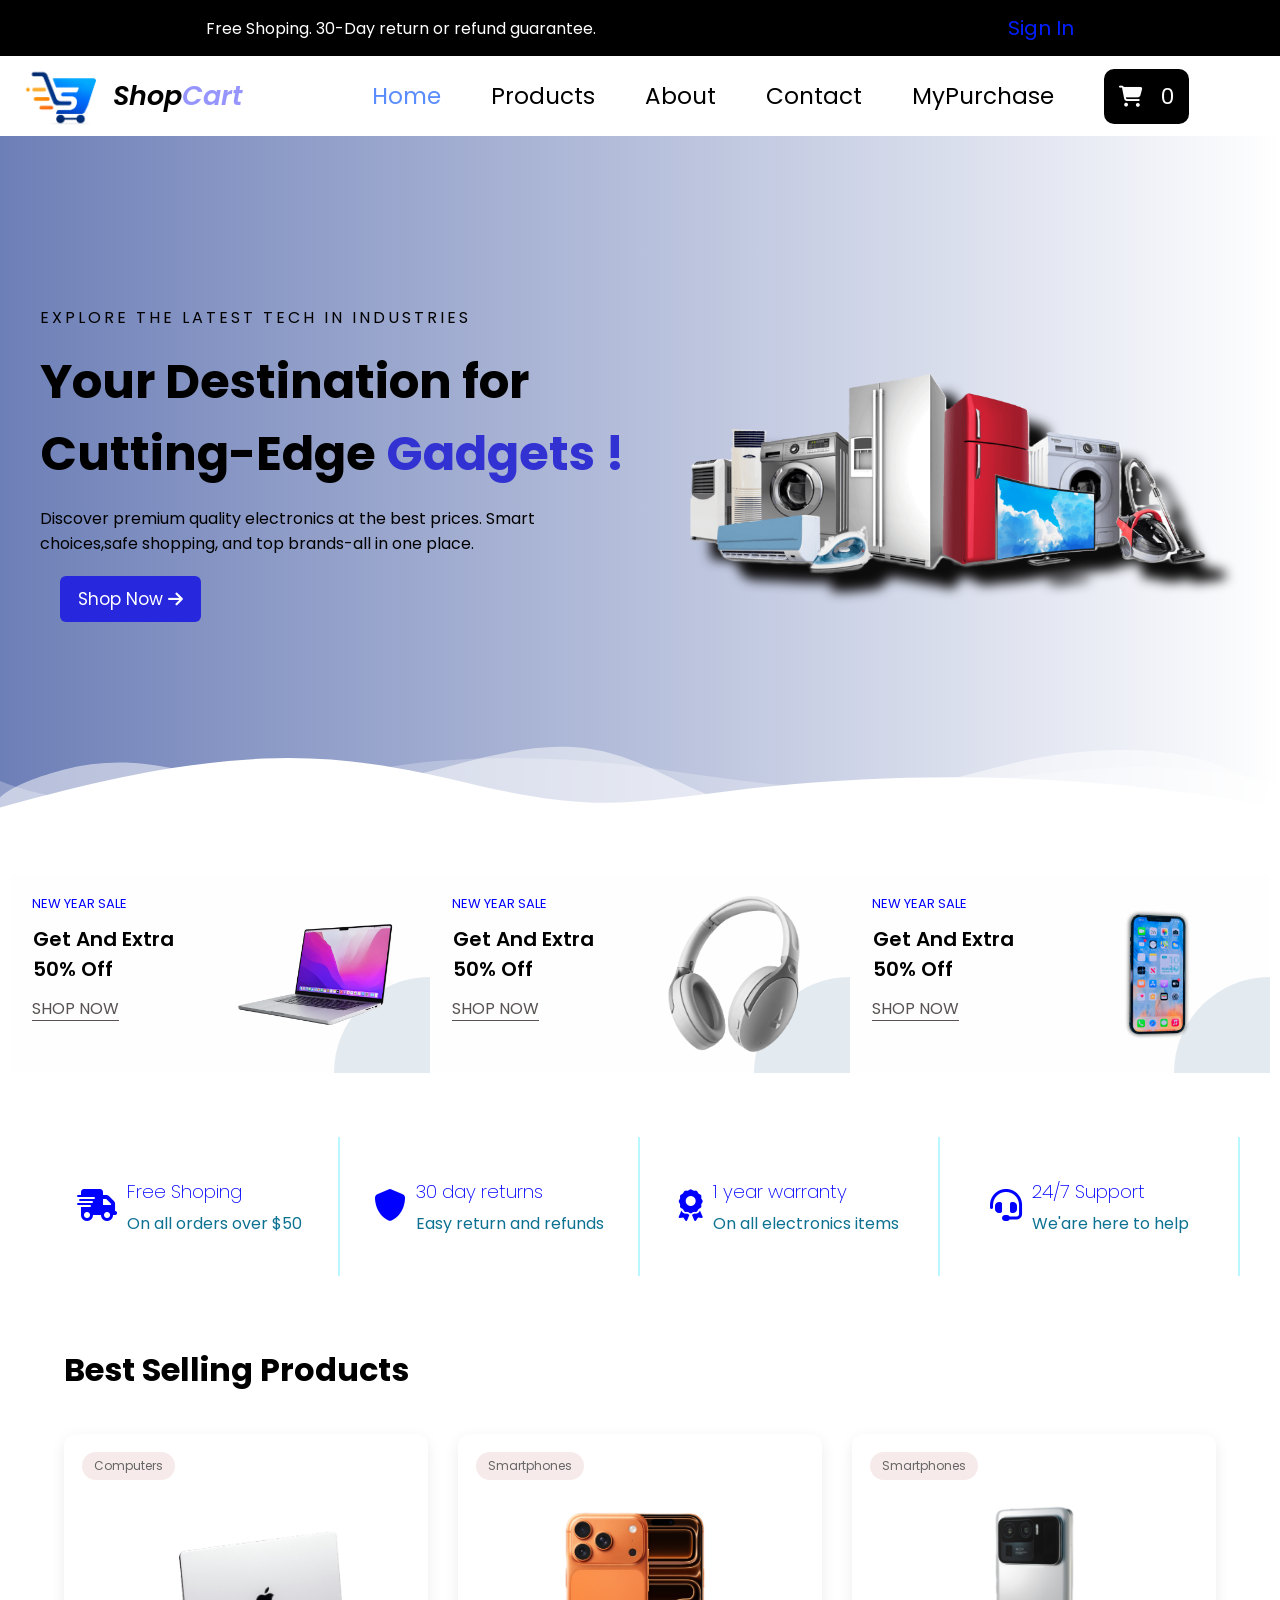
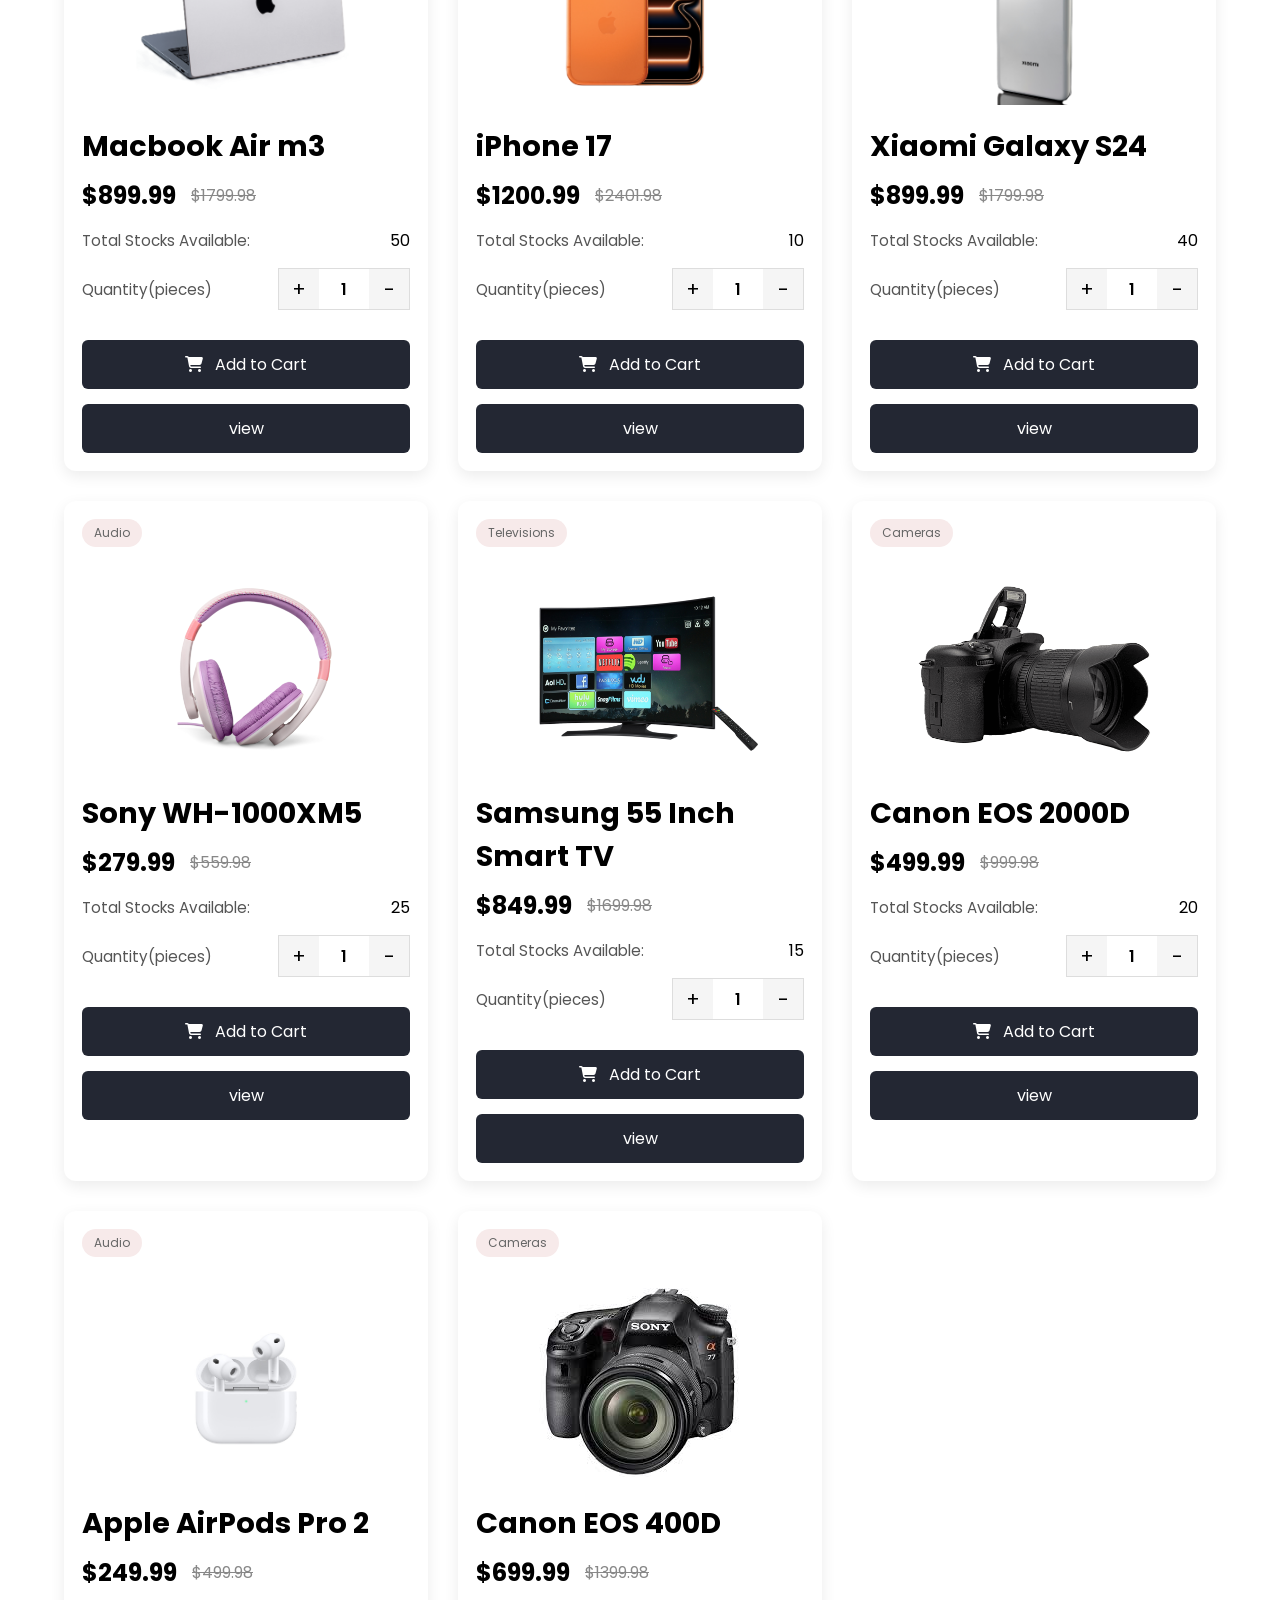
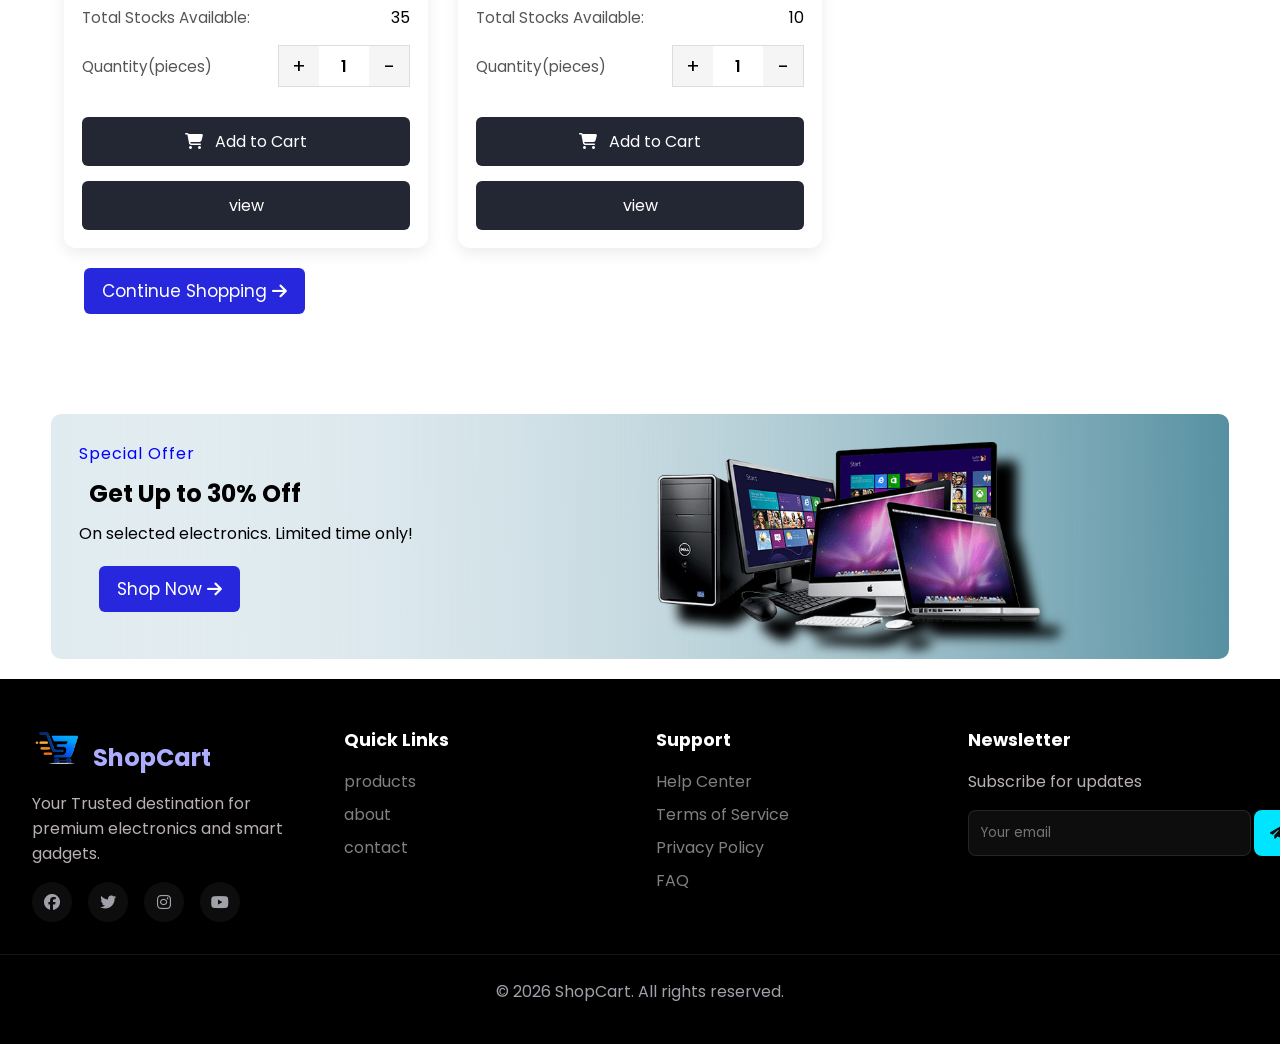
==== commit 3027a222: "Update index.html" ====
--- a/index.html
+++ b/index.html
@@ -22,7 +22,7 @@
                 <p class="top_pop_txt">Free Shoping. 30-Day return or refund guarantee.</p>
             </div>
             <div>
-                <a href="login.html" class="sign_in_btn">Sign In</a>
+                <a href="contact.html" class="sign_in_btn">Sign In</a>
             </div>
         </div>
         <div class="navbar-container">
@@ -38,7 +38,7 @@
                     <ul class="navbar-links">
                         <li><a href="index.html" style="color:#5a8cfb ;">Home</a></li>
                         <li><a href="products.html">Products</a></li>
-                        <li><a href="About.html">About</a></li>
+                        <li><a href="about.html">About</a></li>
                         <li><a href="contact.html">Contact</a></li>
                         <li><a href="MyPurchase.html">MyPurchase</a></li>
                         <a href="MyPurchase.html" class="shop-cart-btn"><i class="fa-solid fa-cart-shopping"> </i>
@@ -63,7 +63,7 @@
                     <ul>
                         <li><a href="index.html">Home</a></li>
                         <li><a href="products.html">Products</a></li>
-                        <li><a href="About.html">About</a></li>
+                        <li><a href="about.html">About</a></li>
                         <li><a href="contact.html">Contact</a></li>
                         <li><a href="MyPurchase.html">My Purchase</a></li>
                     </ul>
--- a/style.css
+++ b/style.css
@@ -834,3 +834,221 @@
         gap: 10px;
     }
 }
+
+
+
+
+
+       /* ===== Modal Overlay ===== */
+
+.modal {
+    display: none;
+    position: fixed;
+    inset: 0;
+    background: rgba(0, 0, 0, 0.7);
+    backdrop-filter: blur(5px);
+    z-index: 10;
+    justify-content: center;
+    align-items: center;
+    padding: 20px;
+    animation: fadeIn 0.3s ease;
+}
+
+/* ===== Modal Box ===== */
+
+.modal-content {
+    width: min(900px, 100%);
+    background: #fff;
+    border-radius: 20px;
+    overflow: hidden;
+    display: flex;
+    gap: 2rem;
+    padding: 2rem;
+    position: relative;
+    box-shadow: 0 20px 50px rgba(0, 0, 0, 0.25);
+    animation: slideUp 0.35s ease;
+}
+
+/* ===== Product Image ===== */
+
+#modal-image {
+    width: 100%;
+    max-width: 350px;
+    height: 350px;
+    object-fit: contain;
+    background: #f8f8f8;
+    border-radius: 15px;
+    padding: 1rem;
+}
+
+/* ===== Product Details ===== */
+
+.modal-content > div:last-child {
+    flex: 1;
+    display: flex;
+    flex-direction: column;
+    justify-content: center;
+}
+
+#modal-title {
+    font-size: 2rem;
+    font-weight: 700;
+    margin-bottom: 1rem;
+    color: #111;
+}
+
+#modal-price {
+    font-size: 1.8rem;
+    color: #2563eb;
+    font-weight: 700;
+    margin-bottom: 1rem;
+}
+
+#modal-decription {
+    color: #555;
+    line-height: 1.7;
+    margin-bottom: 2rem;
+    font-size: 1rem;
+}
+
+/* ===== Add To Cart Button ===== */
+
+.modal .add-to-cart-button {
+    width: fit-content;
+    padding: 0.9rem 1.8rem;
+    border: none;
+    border-radius: 10px;
+    background: #2563eb;
+    color: white;
+    font-size: 1rem;
+    font-weight: 600;
+    cursor: pointer;
+    transition: 0.3s;
+}
+
+.modal .add-to-cart-button:hover {
+    transform: translateY(-2px);
+    box-shadow: 0 10px 20px rgba(37, 99, 235, 0.25);
+}
+
+/* ===== Close Button ===== */
+
+.modal-close {
+    position: absolute;
+    top: 18px;
+    right: 25px;
+    width: 35px;
+    height: 35px;
+    cursor: pointer;
+}
+
+.modal-close::before,
+.modal-close::after {
+    content: "";
+    position: absolute;
+    top: 16px;
+    left: 4px;
+    width: 28px;
+    height: 3px;
+    background: #111;
+    border-radius: 5px;
+}
+
+.modal-close::before {
+    transform: rotate(45deg);
+}
+
+.modal-close::after {
+    transform: rotate(-45deg);
+}
+
+/* ===== Responsive ===== */
+
+@media (max-width: 768px) {
+
+    .modal-content {
+        flex-direction: column;
+        text-align: center;
+        padding: 1.5rem;
+    }
+
+    #modal-image {
+        max-width: 100%;
+        height: 250px;
+    }
+
+    #modal-title {
+        font-size: 1.6rem;
+    }
+
+    #modal-price {
+        font-size: 1.4rem;
+    }
+
+    .modal .add-to-cart-button {
+        width: 100%;
+    }
+}
+
+@media (max-width: 480px) {
+
+    .modal {
+        padding: 10px;
+    }
+
+    .modal-content {
+        border-radius: 15px;
+        padding: 1rem;
+    }
+
+    #modal-image {
+        height: 220px;
+    }
+
+    #modal-title {
+        font-size: 1.3rem;
+    }
+
+    #modal-price {
+        font-size: 1.2rem;
+    }
+
+    #modal-decription {
+        font-size: 0.9rem;
+    }
+}
+
+/* ===== Animations ===== */
+
+@keyframes fadeIn {
+    from {
+        opacity: 0;
+    }
+    to {
+        opacity: 1;
+    }
+}
+
+@keyframes slideUp {
+    from {
+        transform: translateY(30px);
+        opacity: 0;
+    }
+    to {
+        transform: translateY(0);
+        opacity: 1;
+    }
+}
+    
+.view-btn{
+        width: 100%;
+    padding: 12px;
+    border: none;
+    border-radius: 6px;
+    background: #232733;
+    color: white;
+    cursor: pointer;
+    font-size: 1rem;
+    margin-top: 15px;
+    transition: 0.3s;
+}
